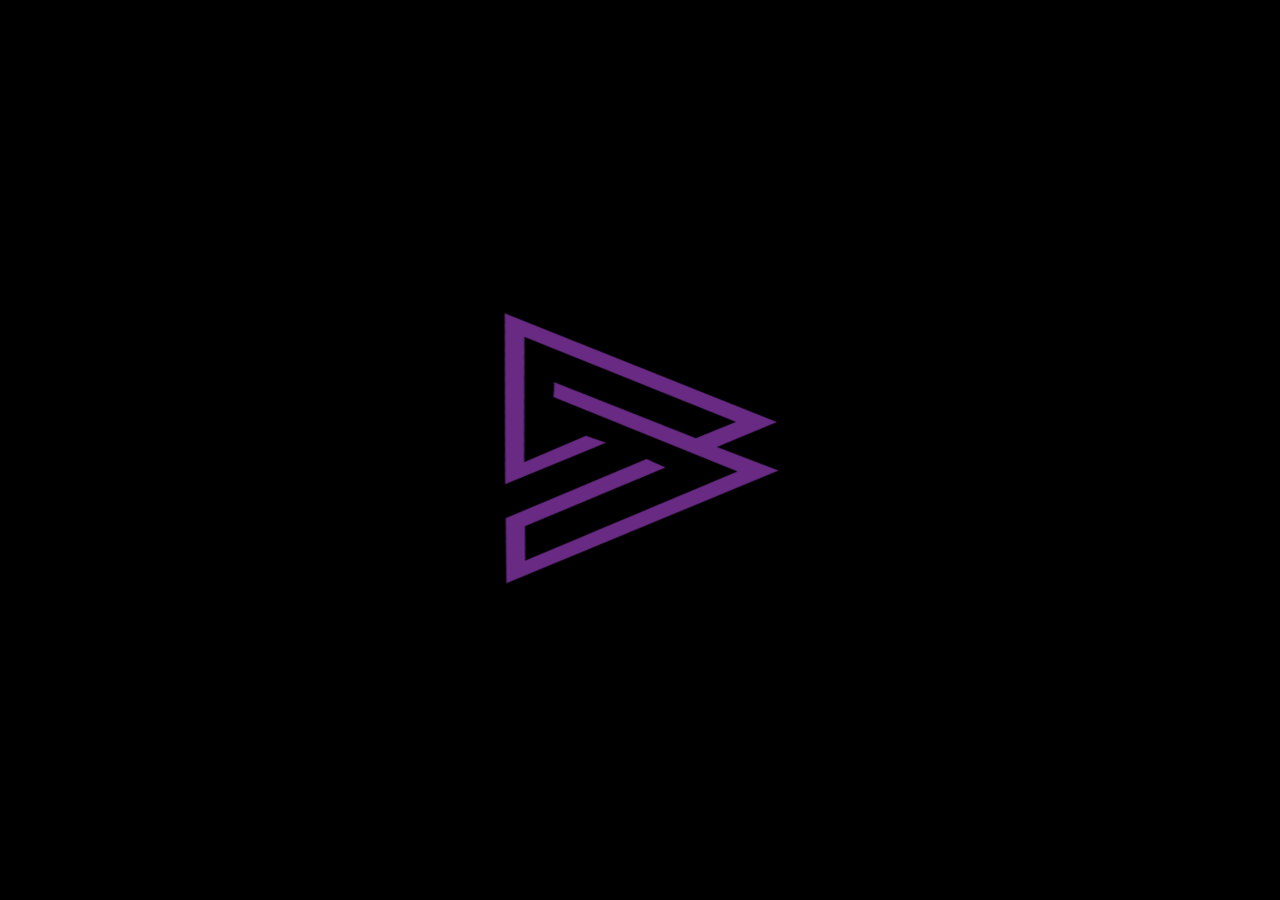
==== index.html @ 2469b3b5 "first commit" ====
<!DOCTYPE html>
<html>
<head>
	<title>ELANZAA</title>
	<link rel="stylesheet" type="text/css" href="style.css">
</head>
<body>
	<div class="loader">
		<div class="logo">
			<img src="logo2.png" alt="Logo">
		</div>
	</div>
	<script>
document.addEventListener("DOMContentLoaded", function() {
  var logo = document.querySelector(".logo");
  var nextUrl = "main.html";
  
  logo.addEventListener("animationend", function() {
    window.location.href = nextUrl;
  });
});
</script>
</body>
</html>
---- style.css ----
body {
	margin: 0;
	padding: 0;
}

.loader {
	display: flex;
	flex-direction: column;
	justify-content: center;
	align-items: center;
	height: 100vh;
	background-color: #000;
}

.logo {
	animation: zoomLogo 2s ease-out forwards;
}

.logo img {
	width: 800px;
	height: 800px;
}

@keyframes zoomLogo {
	from {transform: scale(0);}
	to {transform: scale(1);}
}

table {
	width: 100%; /* Optional: Set table width */
	border-collapse: collapse; /* Remove default border between cells */
  }
  
  th, td {
	text-align: left; /* Align cell content to left */
	padding: 10px; /* Add padding for better spacing */
	border: 1px solid #ddd; /* Add a thin border to cells */
  }
  
  th {
	font-weight: bold; /* Make header cells bold */
	background-color: #f2f2f2; /* Add a light background color to headers */
  }
  
  tr:nth-child(even) {
	background-color: #f9f9f9; /* Add a light background color to even rows */
  }
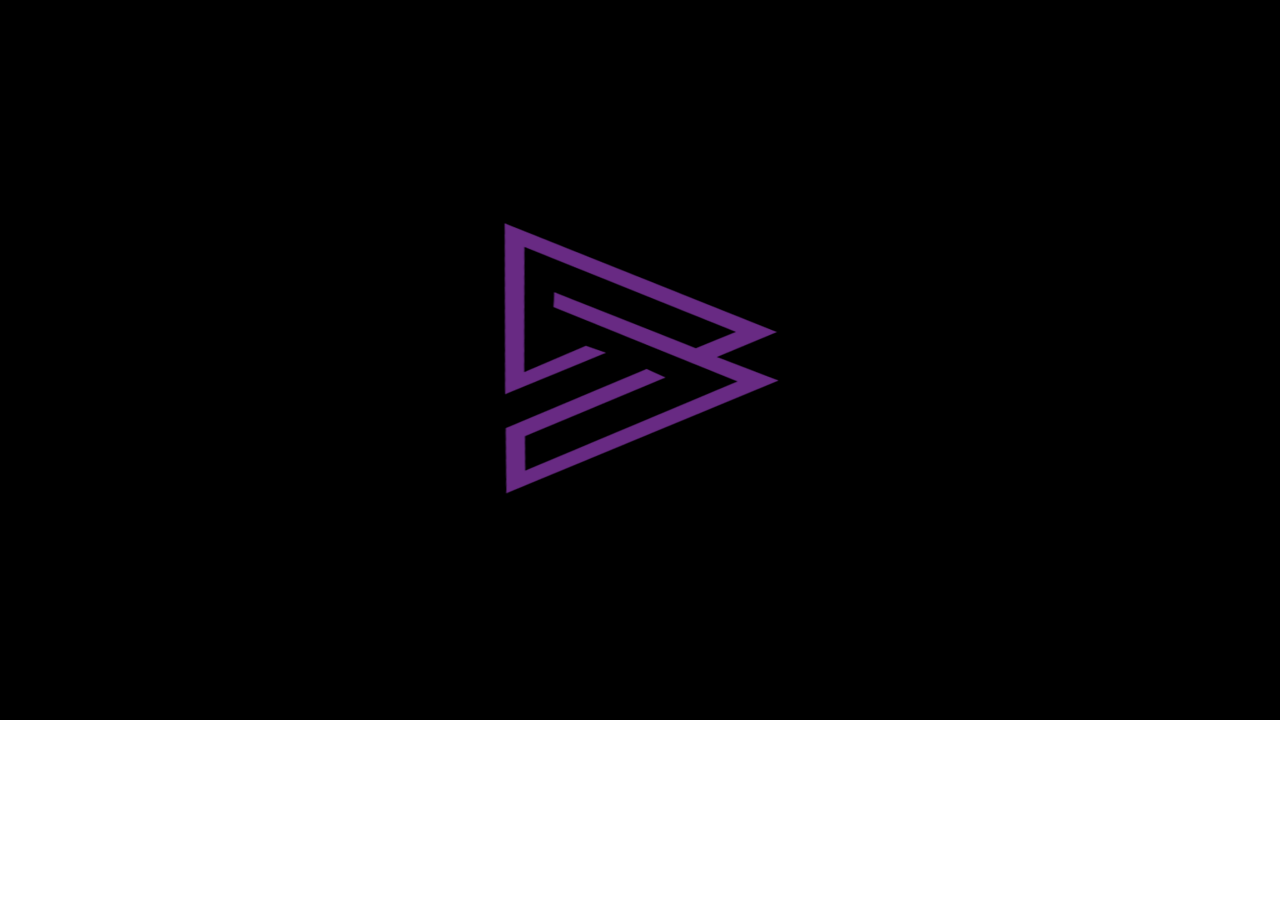
==== commit 0ce6d75f: "Initial commit" ====
--- a/index.html
+++ b/index.html
@@ -2,6 +2,8 @@
 <html>
 <head>
 	<title>ELANZAA</title>
+	<link href="favicon.png" rel="icon">
+
 	<link rel="stylesheet" type="text/css" href="style.css">
 </head>
 <body>
--- a/style.css
+++ b/style.css
@@ -8,7 +8,7 @@
 	flex-direction: column;
 	justify-content: center;
 	align-items: center;
-	height: 100vh;
+	height: 80vh;
 	background-color: #000;
 }
 
@@ -45,3 +45,5 @@
   tr:nth-child(even) {
 	background-color: #f9f9f9; /* Add a light background color to even rows */
   }
+
+  